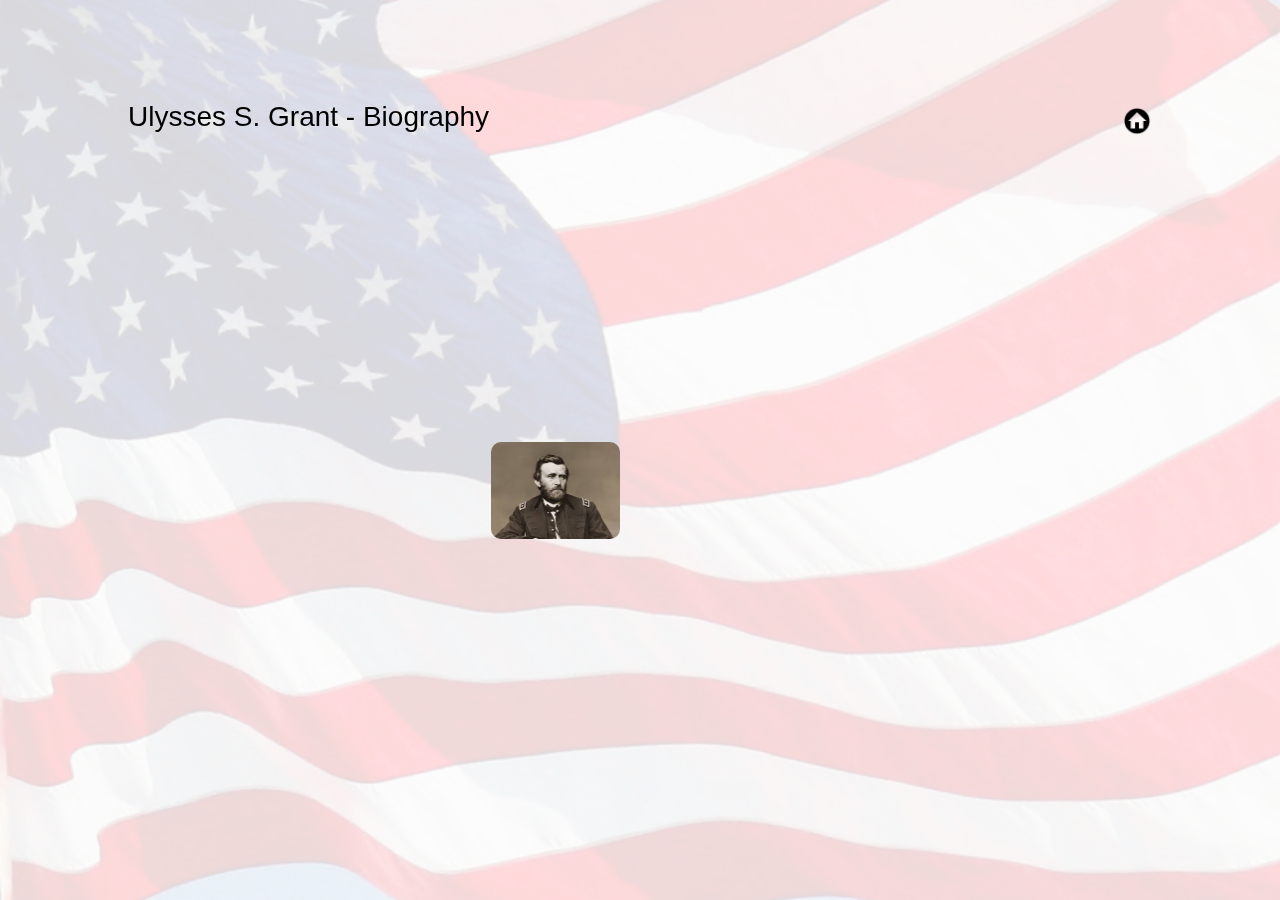
==== biography.html @ a3123de0 "almost done with the bio page. just need to add information and image." ====
<!DOCTYPE html>
<html lang="en">
<head>
    <link href="https://stackpath.bootstrapcdn.com/bootstrap/4.5.2/css/bootstrap.min.css" rel="stylesheet">
    <title>Ulysses S. Grant - Biography</title>
    <link rel="stylesheet" href="style.css">
</head>
<body>
    <header>
        <nav class="navbar navbar-expand-lg navbar-dark fixed-top bg-dark">
            <div class="container">
                <a class="navbar-brand" href="#"><h3>Ulysses S. Grant - Biography</h3></a>
                <div class="collapse navbar-collapse" id="navbarNav">
                    <ul class="navbar-nav ml-auto">
                        
                        <li class="nav-item">
                            <a href="index.html">
                                <img src="images/home.png" height="30px" width="30px" alt="Ulysses S. Grant" class="img-fluid">
                            </a>
                        </li>
                    </ul>
                </div>
            </div>
        </nav>
    </header>
    <div class="container-fluid main-content">
        <div class="row">
            <div class="col-md-6 image-section">
                <img src="images/UlyssesSGrant_4.jpeg" alt="Ulysses S. Grant" class="img-fluid">
            </div>
            <div id="quote-carousel" class="col-md-6 quote-section">

        </div>
<script src="https://code.jquery.com/jquery-3.5.1.min.js"></script>
<script src="https://cdn.jsdelivr.net/npm/@popperjs/core@2.5.4/dist/umd/popper.min.js"></script>
<script src="https://stackpath.bootstrapcdn.com/bootstrap/4.5.2/js/bootstrap.min.js"></script>
<script src="script.js"></script>
</body>
</html>
---- style.css ----
* {
    margin: 0;
    padding: 0;
    box-sizing: border-box;
}
body {
    font-family: 'Roboto', sans-serif;
    margin: 0;
    display: flex;
    justify-content: center;
    align-items: center;
    background-image: url('images/Background.png'); 
    background-size: cover;
    background-position: center;
    background-repeat: no-repeat;
    height: 100vh; 
    line-height: 1.6;
}


.navbar {
    background-color: transparent !important; 
    padding: 15px 0;
    box-shadow: none !important; 
    z-index: 10; 
}
.navbar-brand {
    font-weight: bold;
    font-size: 28px;
    color: black !important;
}
.navbar-nav .nav-item {
    margin-left: 25px;
}
.navbar-nav .nav-link {
    color: black !important;
    font-weight: 500;
    transition: color 0.3s ease;
}
.navbar-nav .nav-link:hover {
    color: #ff8c00;
}
.main-content {
    margin-top: 80px; 
    display: flex;
    justify-content: center;
    align-items: center;
    height: 80vh;
}
.image-section {
    padding: 20px;
    position: relative;
}
.image-section img {
    max-width: 100%;
    max-height: 500px;
    object-fit: cover;
    border-radius: 10px;
}
.quote-section {
    display: flex;
    justify-content: center;
    align-items: center;
    padding: 20px;
    text-align: center;
    width: 100%;
}
.quote {
    font-size: 24px;
    font-weight: 500;
    color: black !important; 
    background-color: rgba(0, 0, 0, 0) !important;
    padding: 30px;
    border-radius: 10px;
    width: 100%;
    max-width: 500px;
    transition: opacity 0.5s ease-in-out;
    border: none; 
}
.quote p {
    font-size: 18px;
    font-style: italic;
    color: black !important; 
}

.quote .author {
    font-size: 16px;
    color: black !important; 
    margin-top: 10px;
}
.quote-section .quote {
    box-shadow: 0 8px 15px rgba(0, 0, 0, 0.3);
}
.quote:hover {
    transform: translateY(-5px);
    box-shadow: 0 12px 20px rgba(0, 0, 0, 0.4);
}
.gallery .card {
    box-shadow: 0 4px 8px rgba(0, 0, 0, 0.1);
}
.card img {
    width: 350px;
    height: 250px;
    object-fit: cover;
}
.media-display {
    position: fixed;
    top: 0;
    left: 0;
    width: 100%;
    height: 100%;
    background-color: rgba(0, 0, 0, 0.8);
    display: flex;
    justify-content: center;
    align-items: center;
    z-index: 9999;
}
.media-display .content {
    position: relative;
    background-color: white;
    padding: 20px;
    border-radius: 10px;
}
.media-display img {
    max-width: 90vw;
    max-height: 90vh;
    border-radius: 10px;
}
.media-display iframe {
    max-width: 90vw;
    max-height: 90vh;
    border-radius: 10px;
}
.media-display .close {
    position: absolute;
    top: 10px;
    right: 10px;
    font-size: 30px;
    color: black;
    cursor: pointer;
    background-color: transparent;
    border: none;
}
.hidden {
    display: none;
 }
 .quiz-container {
    background-color: rgba(255, 255, 255, 0.8); 
    border-radius: 10px;
    padding: 20px;
    box-shadow: 0 0 15px rgba(0, 0, 0, 0.1);
    width: 600px;
    text-align: center;
}

button {
    background-color: #4CAF50;
    color: white;
    border: none;
    padding: 10px 20px;
    margin-top: 20px;
    cursor: pointer;
    border-radius: 5px;
    font-size: 16px;
}

button:hover {
    background-color: #45a049;
}

#result {
    margin-top: 20px;
    font-size: 18px;
    font-weight: bold;
}
h1, h2 {
    font-family: 'Slabo 27px', serif;
}

.container {
    width: 80%;
    margin: 0 auto;
    padding: 80px 0 30px 0; 
}

h1 {
    text-align: center;
    font-size: 36px;
    margin-bottom: 20px;
    color: #003366;
}

.intro, .summary {
    padding: 20px;
    border-radius: 8px;
    box-shadow: 0 4px 8px rgba(0, 0, 0, 0.1);
    margin-bottom: 30px;
} 

.intro p, .summary p {
    font-size: 18px;
    color: #555;
    margin-bottom: 10px;
}

/* Accordion styles */
.accordion {
    background-color: #003366;
    color: white;
    cursor: pointer;
    padding: 15px;
    width: 100%;
    text-align: left;
    border: none;
    outline: none;
    font-size: 18px;
    transition: background-color 0.3s ease;
    border-radius: 5px;
    margin-top: 10px;
}

.accordion:hover {
    background-color: #00509E;
}

.active, .accordion:hover {
    background-color: #00509E;
}

.panel {
    padding: 0 18px;
    display: none;
    overflow: hidden;
    background-color: #f1f1f1;
    margin-bottom: 10px;
    border-left: 5px solid #003366;
    border-radius: 5px;
}

.panel ul {
    list-style-type: none;
    padding-left: 20px;
}

.panel li {
    font-size: 16px;
    color: #555;
    padding: 8px 0;
}

.panel li span {
    font-weight: bold;
}
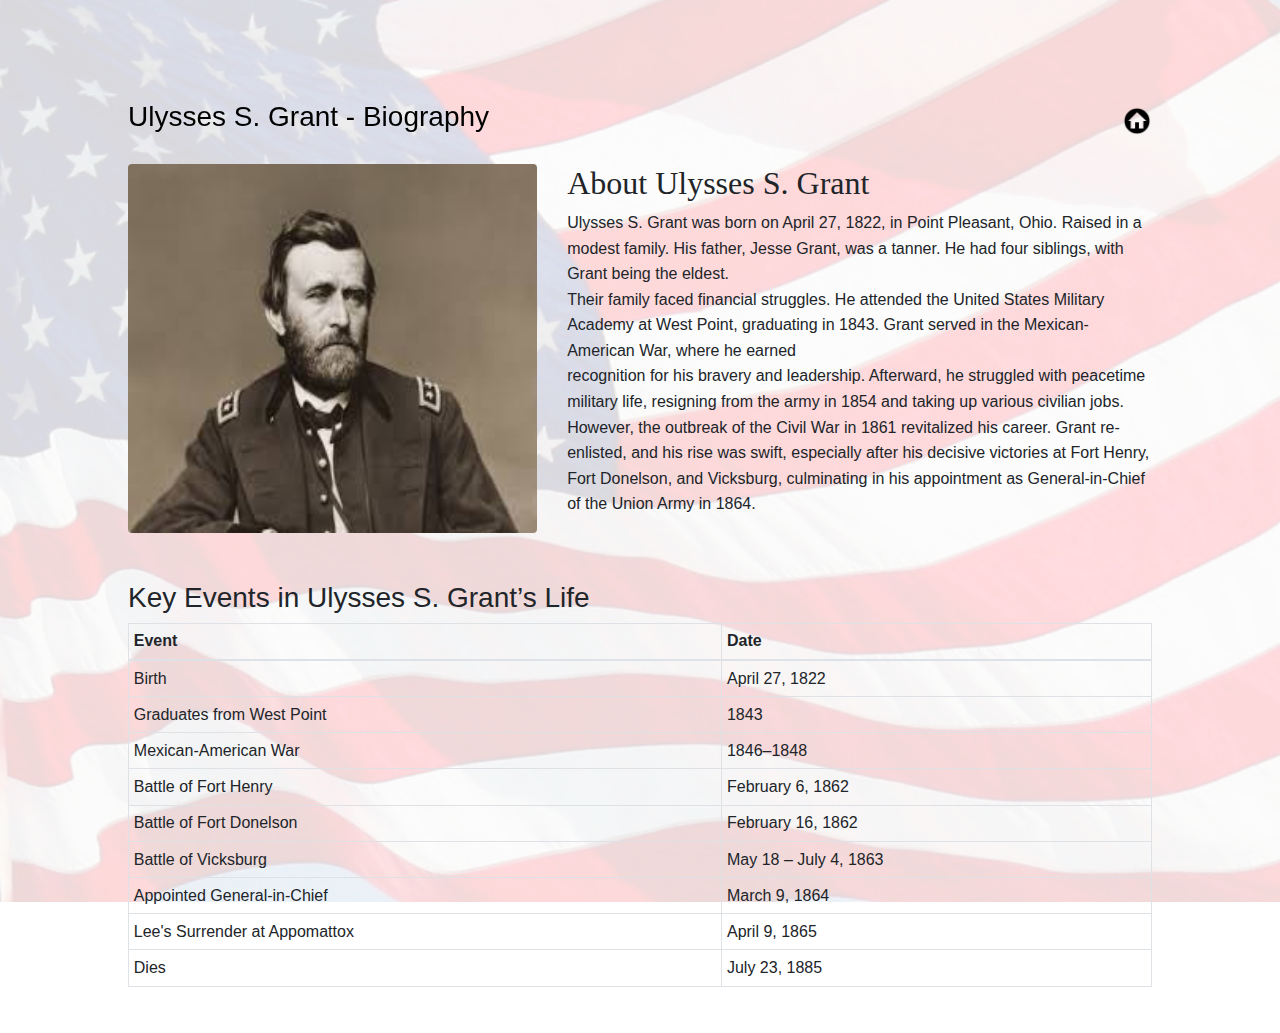
==== commit c2d69e35: "added biography page" ====
--- a/biography.html
+++ b/biography.html
@@ -1,18 +1,17 @@
 <!DOCTYPE html>
 <html lang="en">
-<head>
-    <link href="https://stackpath.bootstrapcdn.com/bootstrap/4.5.2/css/bootstrap.min.css" rel="stylesheet">
-    <title>Ulysses S. Grant - Biography</title>
-    <link rel="stylesheet" href="style.css">
-</head>
 <body>
+    <head>
+        <link href="https://stackpath.bootstrapcdn.com/bootstrap/4.5.2/css/bootstrap.min.css" rel="stylesheet">
+        <title>Ulysses S. Grant - Biography</title>
+        <link rel="stylesheet" href="style.css">
+    </head>
     <header>
         <nav class="navbar navbar-expand-lg navbar-dark fixed-top bg-dark">
             <div class="container">
                 <a class="navbar-brand" href="#"><h3>Ulysses S. Grant - Biography</h3></a>
                 <div class="collapse navbar-collapse" id="navbarNav">
                     <ul class="navbar-nav ml-auto">
-                        
                         <li class="nav-item">
                             <a href="index.html">
                                 <img src="images/home.png" height="30px" width="30px" alt="Ulysses S. Grant" class="img-fluid">
@@ -23,17 +22,93 @@
             </div>
         </nav>
     </header>
-    <div class="container-fluid main-content">
+
+    <!-- Main Content Section -->
+    <main class="container mt-5 pt-5" style="margin-top: 80px;">
+
         <div class="row">
-            <div class="col-md-6 image-section">
-                <img src="images/UlyssesSGrant_4.jpeg" alt="Ulysses S. Grant" class="img-fluid">
+            <!-- Left Side: Image -->
+            <div class="col-md-5">
+                <img src="images/UlyssesSGrant_4.jpeg" class="img-fluid rounded" style="width: 100%; height: 100%;" alt="Ulysses S. Grant">
             </div>
-            <div id="quote-carousel" class="col-md-6 quote-section">
 
+            <!-- Right Side: Text -->
+            <div class="col-md-7">
+                <h2>About Ulysses S. Grant</h2>
+                <p>
+                    Ulysses S. Grant was born on April 27, 1822, in Point Pleasant, Ohio. Raised in a modest
+                    family. His father, Jesse Grant, was a tanner. He had four siblings, with Grant being the eldest.
+                    <br> Their family faced financial struggles. He attended the United States Military Academy at West
+                    Point, graduating in 1843. Grant served in the Mexican-American War, where he earned </br>
+                    recognition for his bravery and leadership. Afterward, he struggled with peacetime military life,
+                    resigning from the army in 1854 and taking up various civilian jobs. However, the outbreak of
+                    the Civil War in 1861 revitalized his career. Grant re-enlisted, and his rise was swift, especially
+                    after his decisive victories at Fort Henry, Fort Donelson, and Vicksburg, culminating in his
+                    appointment as General-in-Chief of the Union Army in 1864.
+                </p>
+            </div>
         </div>
-<script src="https://code.jquery.com/jquery-3.5.1.min.js"></script>
-<script src="https://cdn.jsdelivr.net/npm/@popperjs/core@2.5.4/dist/umd/popper.min.js"></script>
-<script src="https://stackpath.bootstrapcdn.com/bootstrap/4.5.2/js/bootstrap.min.js"></script>
-<script src="script.js"></script>
+
+        <!-- Key Events Timeline Section -->
+        <div class="row mt-5">
+            <div class="col-12">
+                <h3>Key Events in Ulysses S. Grant’s Life</h3>
+                <!-- table class="table table-bordered"-->
+                <table class="table table-bordered table-sm">
+
+                    <thead>
+                        <tr>
+                            <th>Event</th>
+                            <th>Date</th>
+                        </tr>
+                    </thead>
+                    <tbody>
+                        <tr>
+                            <td>Birth</td>
+                            <td>April 27, 1822</td>
+                        </tr>
+                        <tr>
+                            <td>Graduates from West Point</td>
+                            <td>1843</td>
+                        </tr>
+                        <tr>
+                            <td>Mexican-American War</td>
+                            <td>1846–1848</td>
+                        </tr>
+                        
+                        <tr>
+                            <td>Battle of Fort Henry</td>
+                            <td>February 6, 1862</td>
+                        </tr>
+                        <tr>
+                            <td>Battle of Fort Donelson</td>
+                            <td>February 16, 1862</td>
+                        </tr>
+                        <tr>
+                            <td>Battle of Vicksburg</td>
+                            <td>May 18 – July 4, 1863</td>
+                        </tr>
+                        <tr>
+                            <td>Appointed General-in-Chief</td>
+                            <td>March 9, 1864</td>
+                        </tr>
+                        <tr>
+                            <td>Lee's Surrender at Appomattox</td>
+                            <td>April 9, 1865</td>
+                        </tr>
+        
+                        <tr>
+                            <td>Dies</td>
+                            <td>July 23, 1885</td>
+                        </tr>
+                    </tbody>
+                </table>
+                </div>
+        </div>
+    </main>
+
+    <script src="https://code.jquery.com/jquery-3.5.1.min.js"></script>
+    <script src="https://cdn.jsdelivr.net/npm/@popperjs/core@2.5.4/dist/umd/popper.min.js"></script>
+    <script src="https://stackpath.bootstrapcdn.com/bootstrap/4.5.2/js/bootstrap.min.js"></script>
+    <script src="script.js"></script>
 </body>
-</html>--- a/style.css
+++ b/style.css
@@ -15,6 +15,7 @@
     background-repeat: no-repeat;
     height: 100vh; 
     line-height: 1.6;
+    padding-top: 200px;
 }
 
 
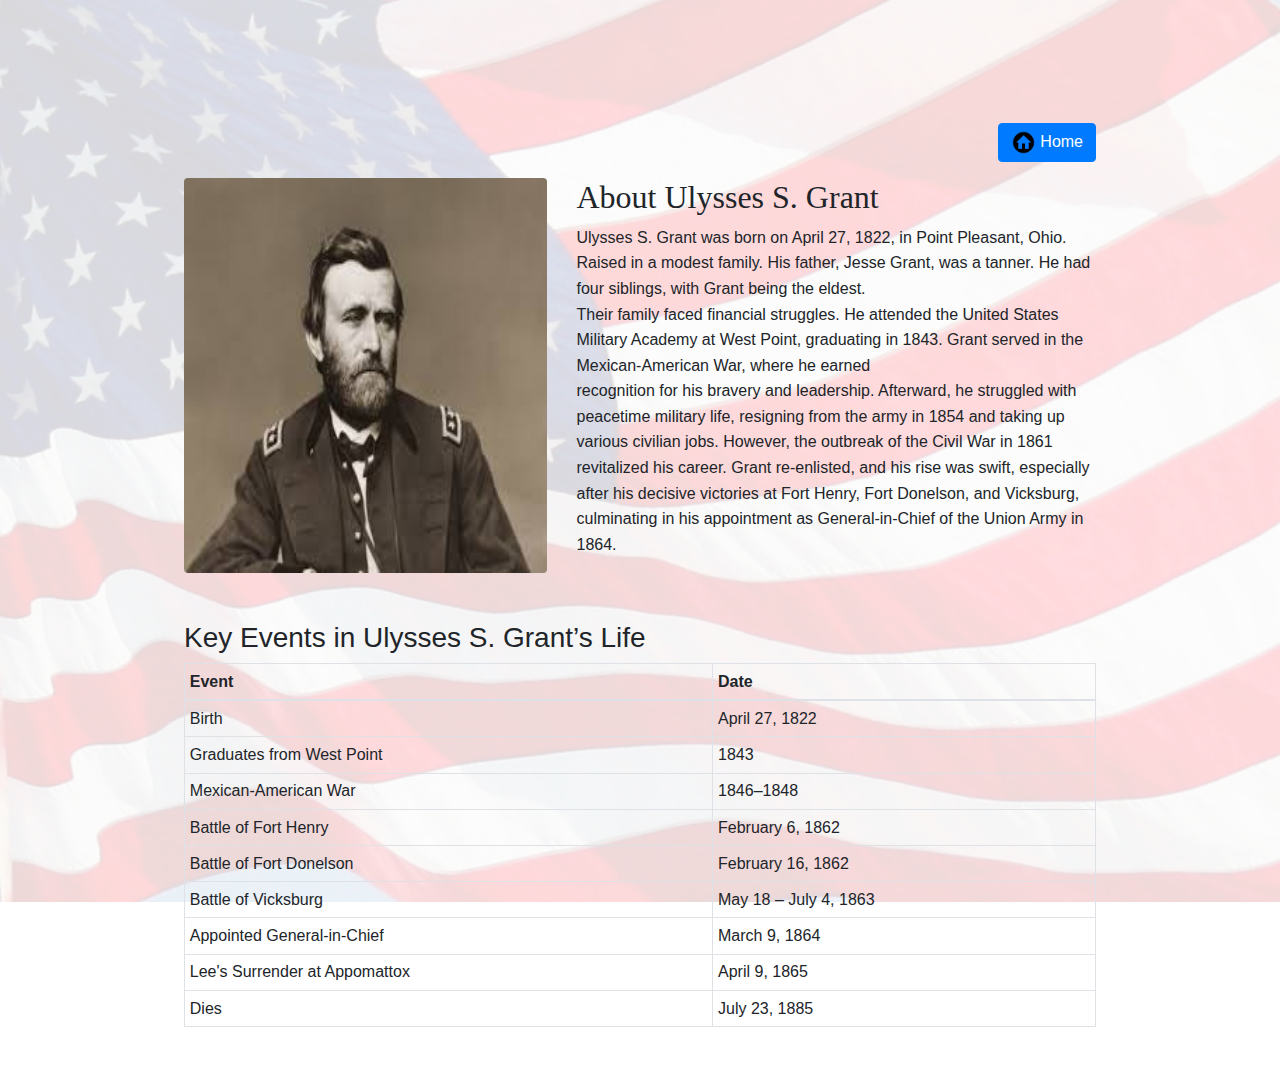
==== commit a260413e: "Formatting changes" ====
--- a/biography.html
+++ b/biography.html
@@ -1,11 +1,12 @@
 <!DOCTYPE html>
 <html lang="en">
-<body>
+
     <head>
         <link href="https://stackpath.bootstrapcdn.com/bootstrap/4.5.2/css/bootstrap.min.css" rel="stylesheet">
         <title>Ulysses S. Grant - Biography</title>
         <link rel="stylesheet" href="style.css">
     </head>
+    <!---
     <header>
         <nav class="navbar navbar-expand-lg navbar-dark fixed-top bg-dark">
             <div class="container">
@@ -22,17 +23,30 @@
             </div>
         </nav>
     </header>
-
-    <!-- Main Content Section -->
+-->
+ <boby>   
+    <!--
     <main class="container mt-5 pt-5" style="margin-top: 80px;">
 
         <div class="row">
-            <!-- Left Side: Image -->
+            
             <div class="col-md-5">
                 <img src="images/UlyssesSGrant_4.jpeg" class="img-fluid rounded" style="width: 100%; height: 100%;" alt="Ulysses S. Grant">
             </div>
-
-            <!-- Right Side: Text -->
+        -->
+        <main class="container mt-5 pt-5">
+            <!-- Home Button -->
+            <div class="text-right mb-3">
+                <a href="index.html" class="btn btn-primary">
+                    <img src="images/home.png" height="25px" width="25px" alt="Home"> Home
+                </a>
+            </div>
+    
+            <div class="row">
+                <div class="col-md-5">
+                    <img src="images/UlyssesSGrant_4.jpeg" class="img-fluid rounded" style="width: 100%; height: 100%;" alt="Ulysses S. Grant">
+                </div>
+            
             <div class="col-md-7">
                 <h2>About Ulysses S. Grant</h2>
                 <p>
@@ -49,11 +63,11 @@
             </div>
         </div>
 
-        <!-- Key Events Timeline Section -->
+        
         <div class="row mt-5">
             <div class="col-12">
                 <h3>Key Events in Ulysses S. Grant’s Life</h3>
-                <!-- table class="table table-bordered"-->
+                
                 <table class="table table-bordered table-sm">
 
                     <thead>
